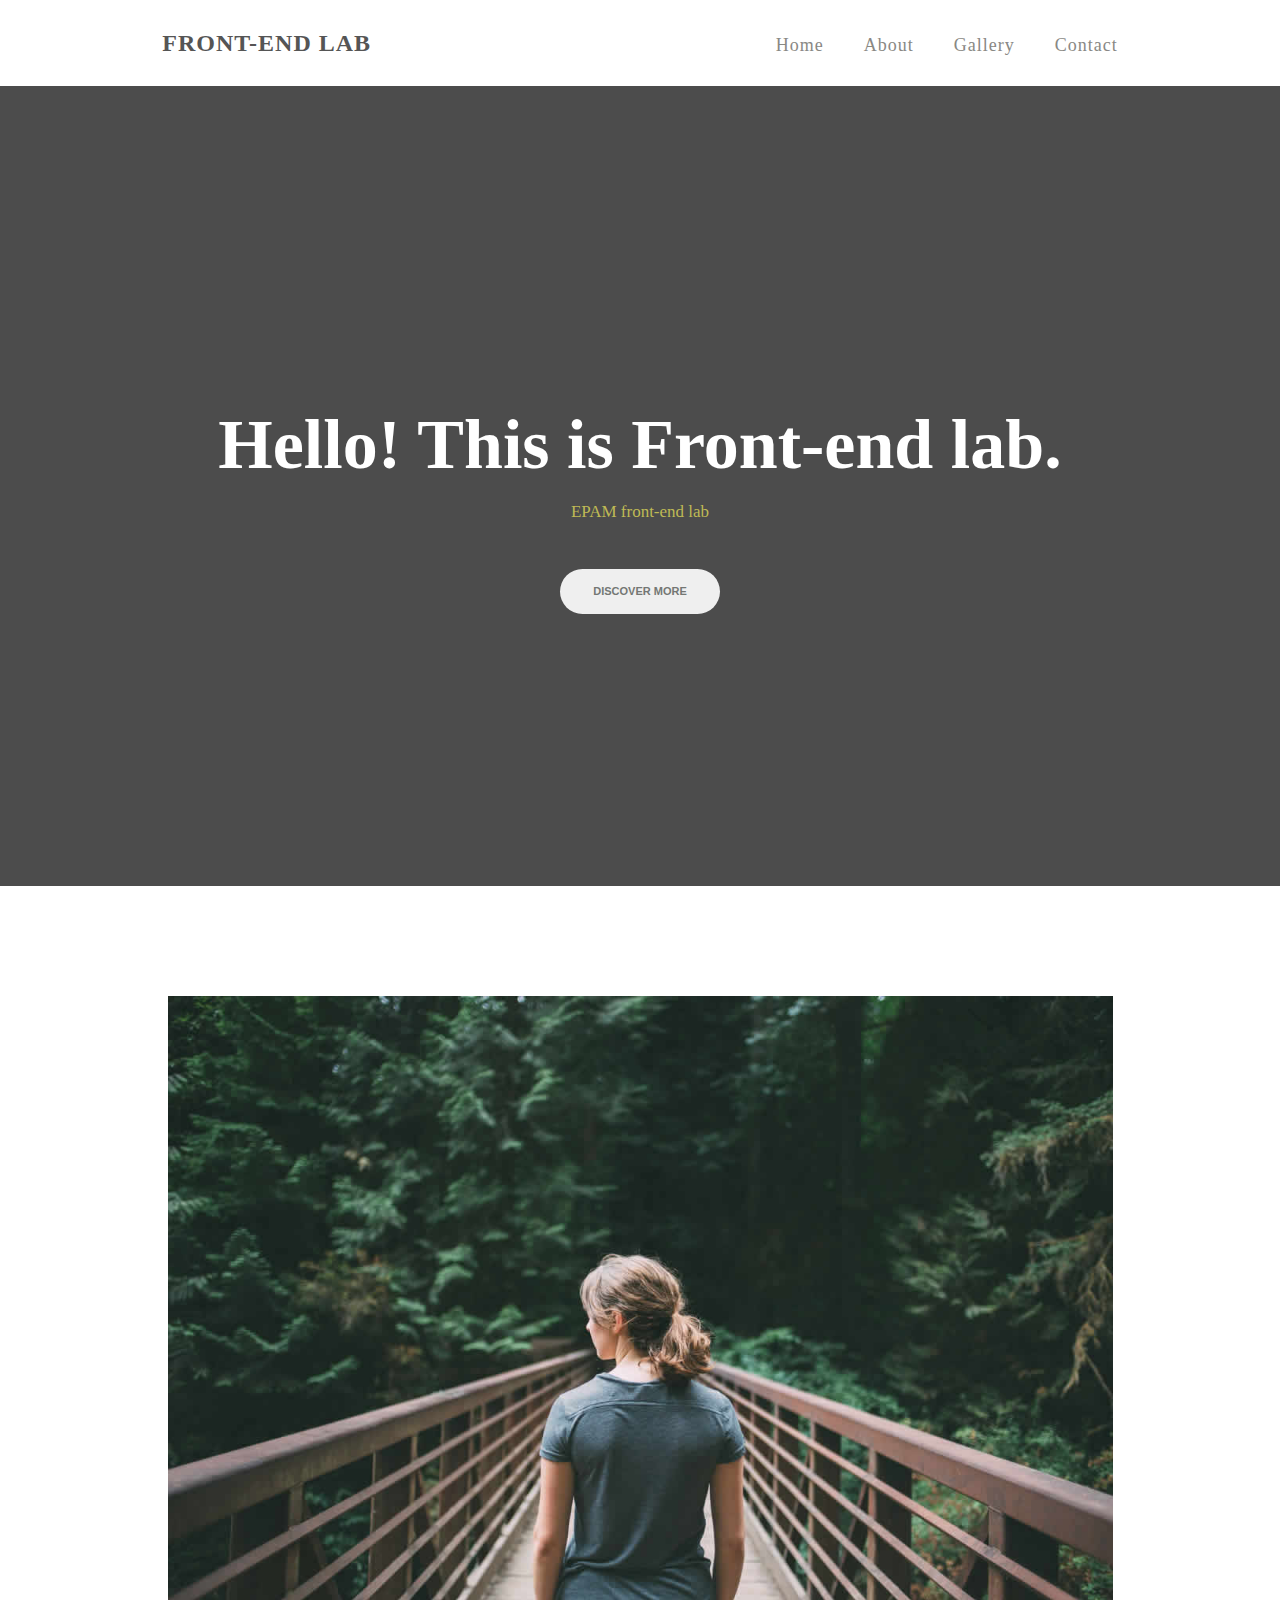
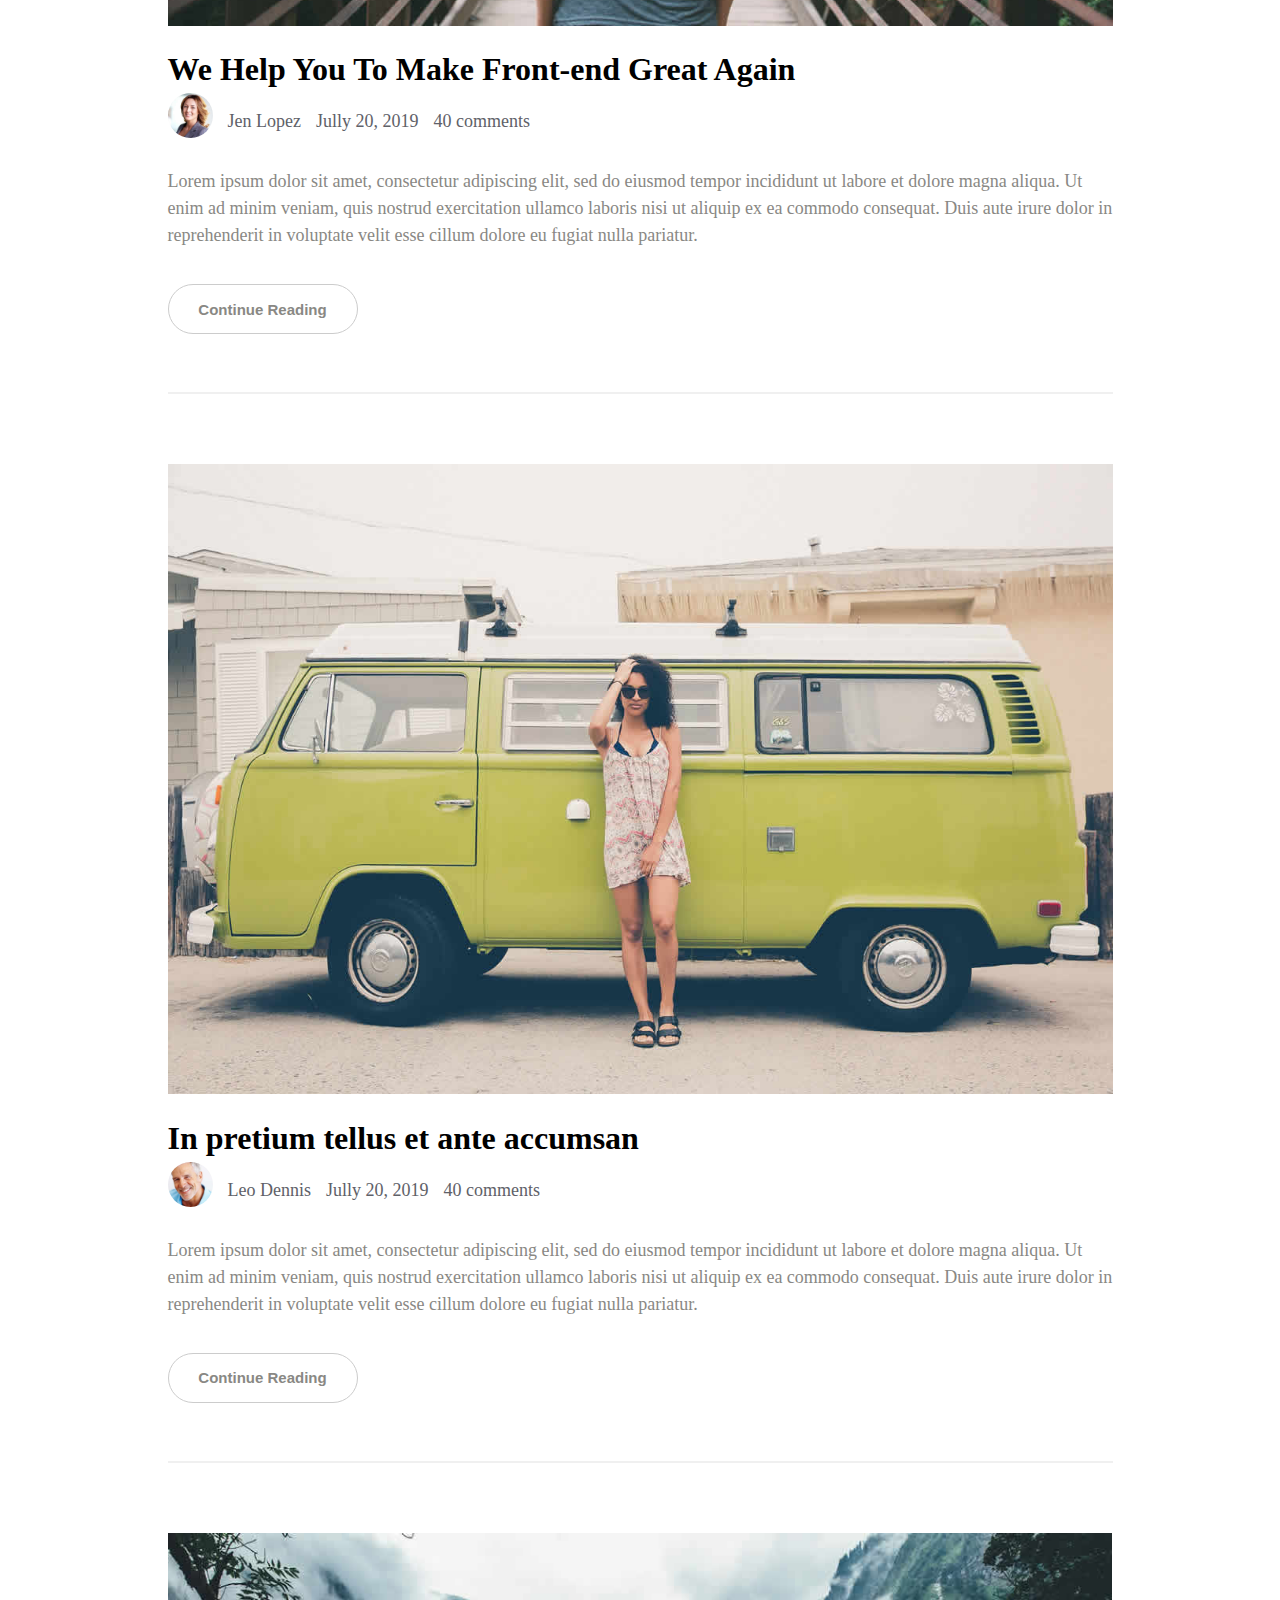
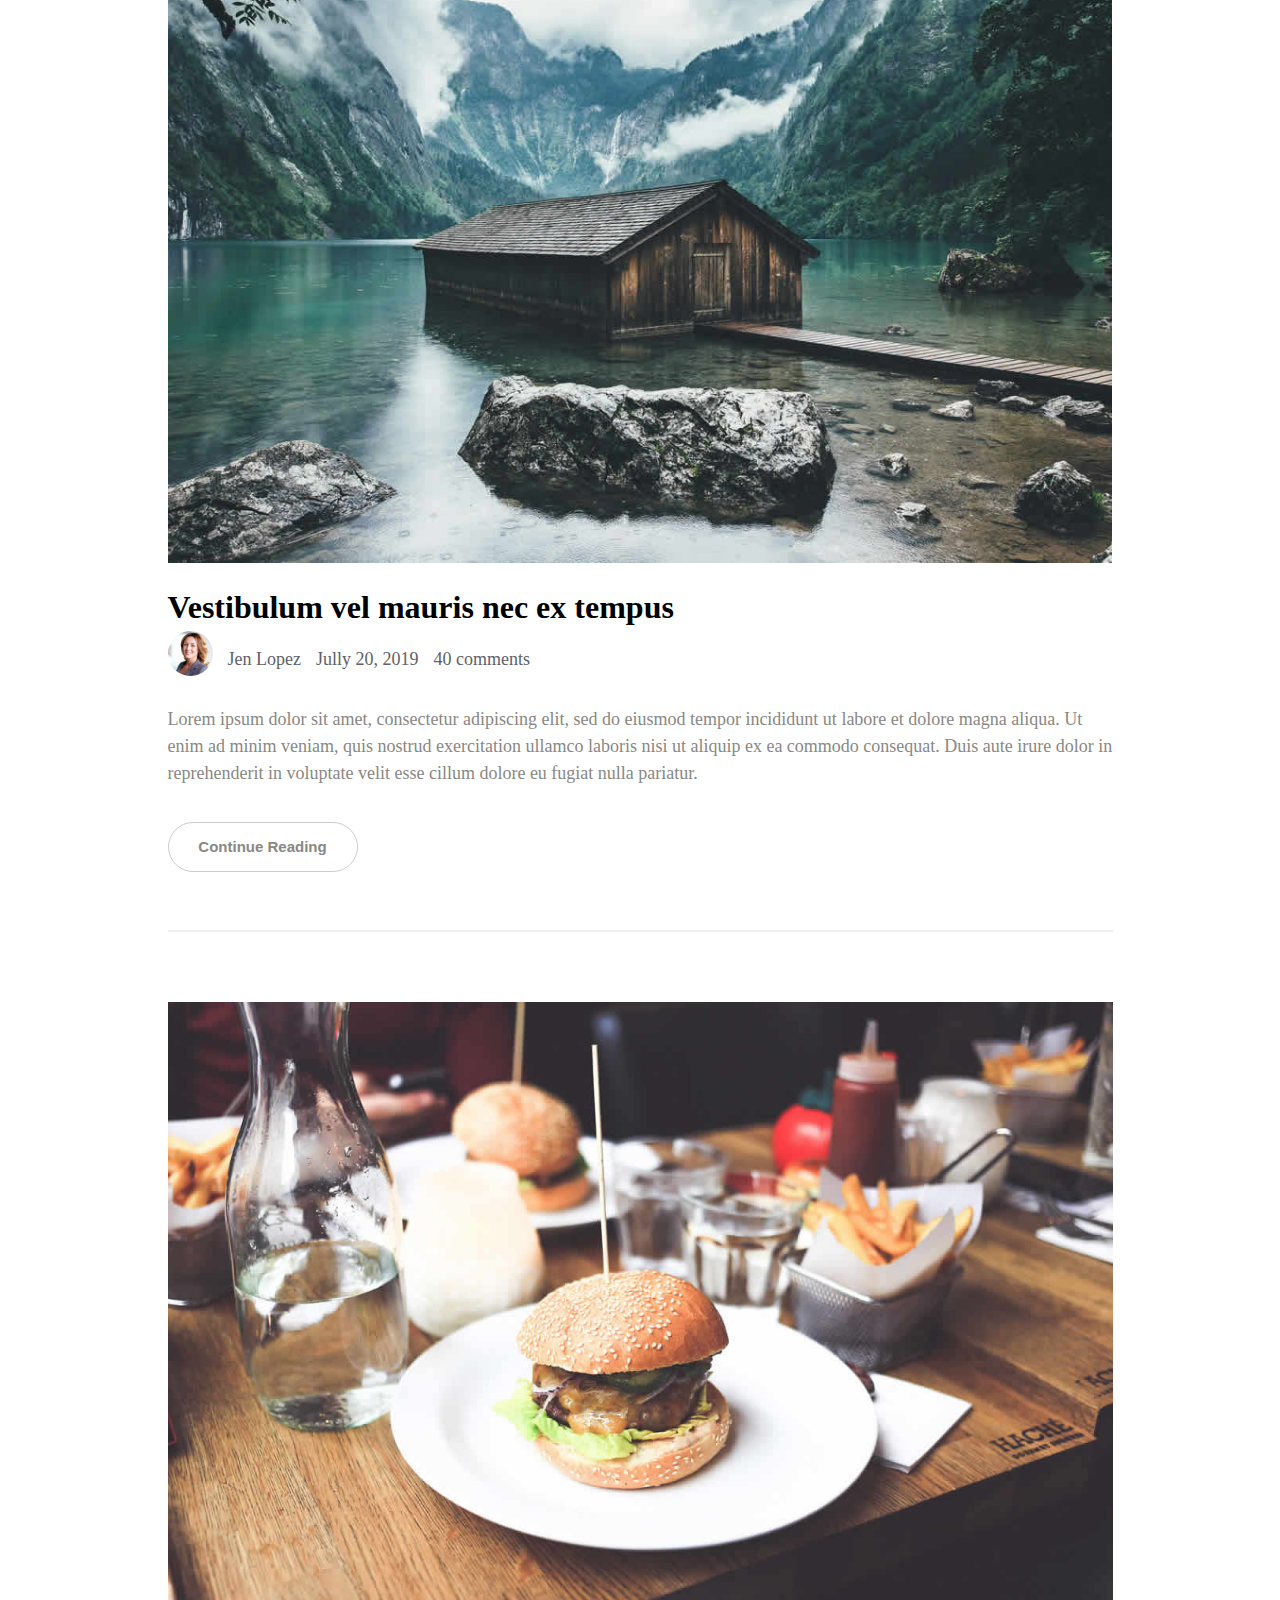
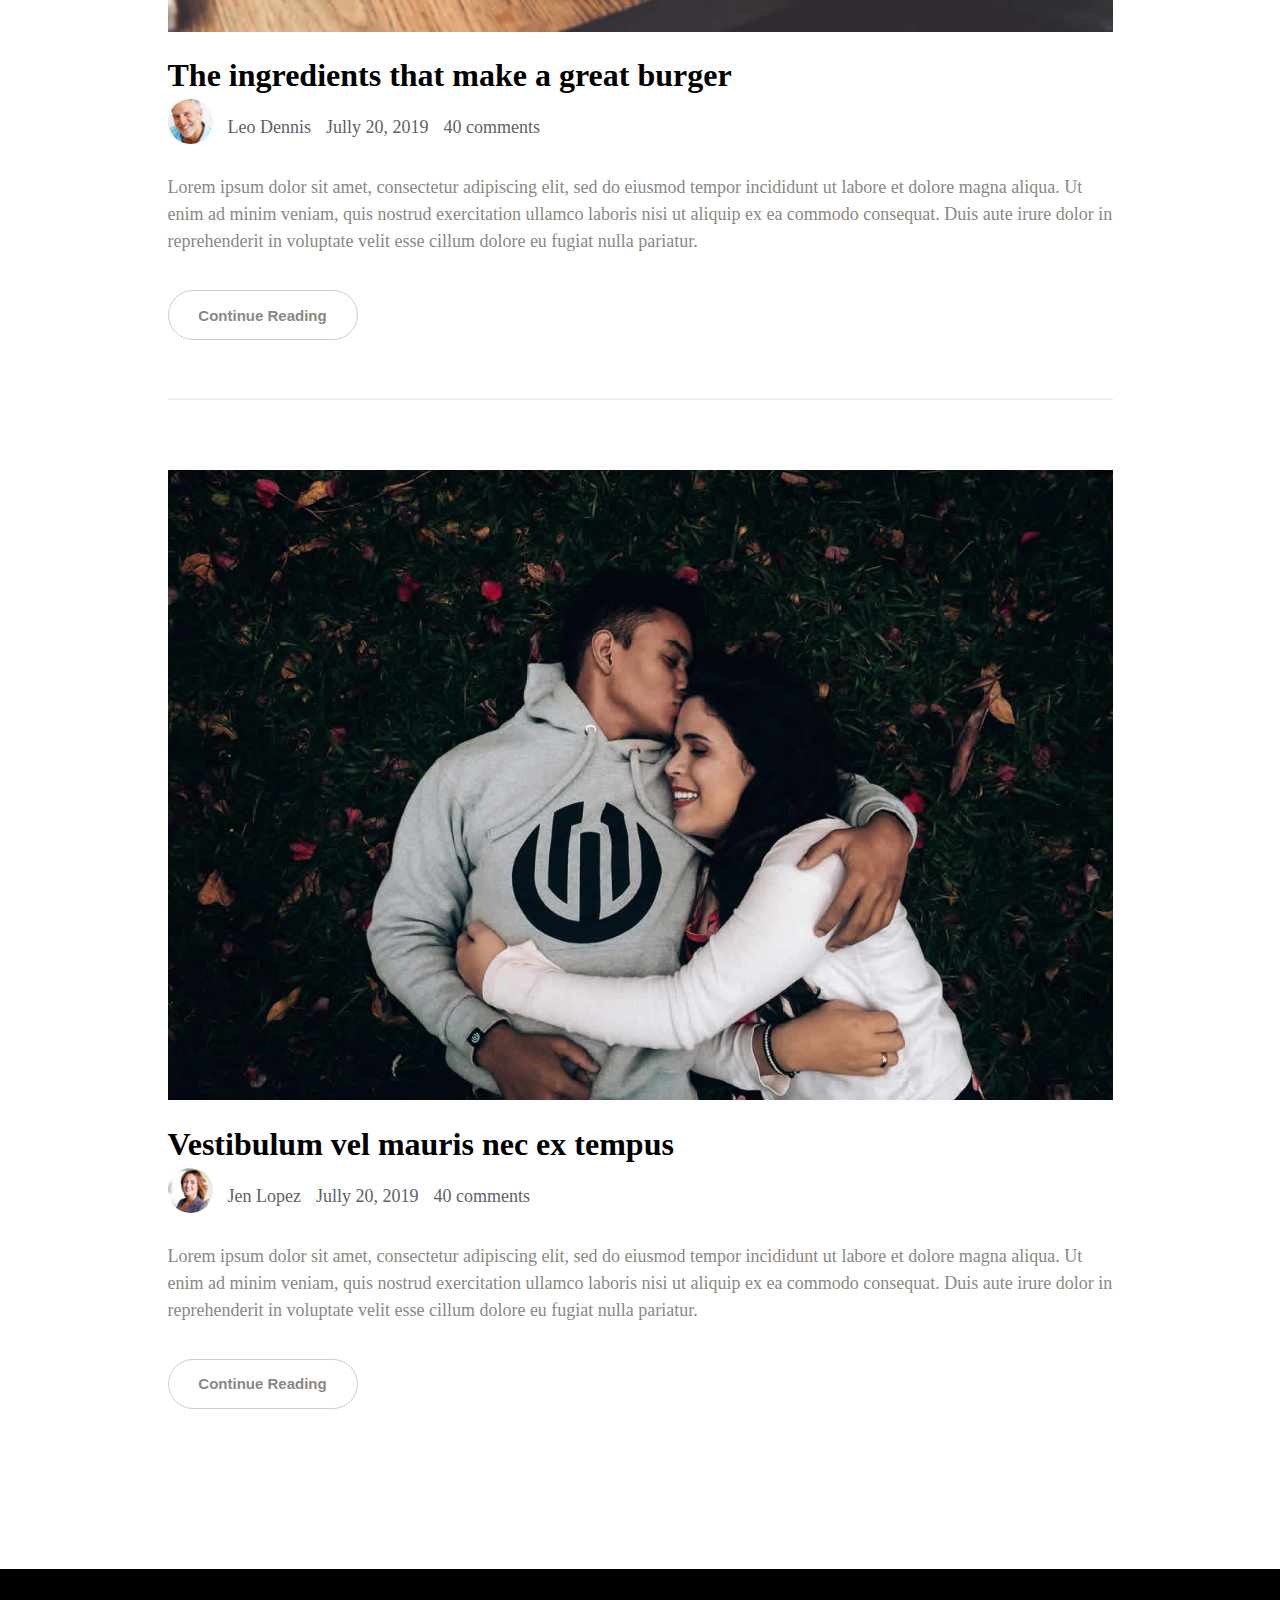
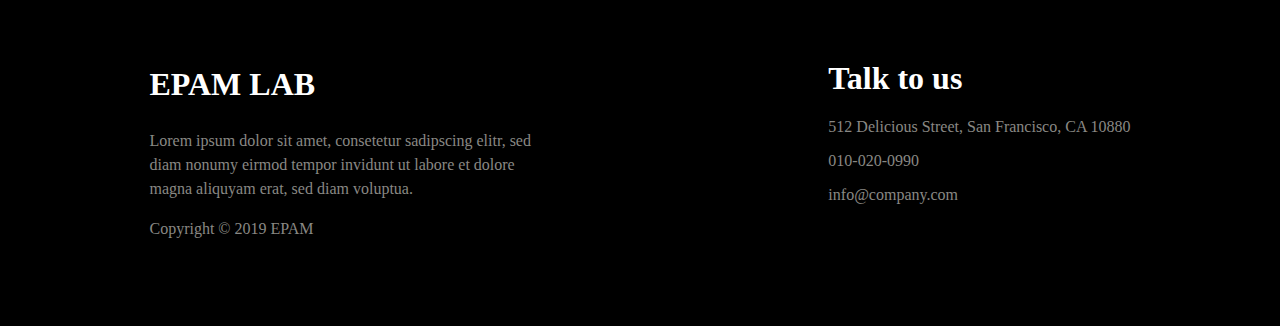
==== FL12_HW4/homework/index.html @ e016e5ad "finished hw4" ====
<!DOCTYPE html>
<html lang="en">

<head>
    <meta charset="UTF-8">
    <meta name="viewport" content="width=device-width, initial-scale=1.0">
    <meta http-equiv="X-UA-Compatible" content="ie=edge">
    <title>Document</title>
    <link rel="stylesheet" href="./css/style.css">
</head>

<body>

    <nav class="navigation">
        <div class="nav-wrapper">
            <h2 class="nav-heading">FRONT-END LAB</h2>
            <div class="nav-items">
                <ul>
                    <li><a href="#">Home</a></li>
                    <li><a href="#">About</a></li>
                    <li><a href="#">Gallery</a></li>
                    <li><a href="#">Contact</a></li>
                </ul>
            </div>
        </div>
    </nav>

    <header class="header">

        <h1 class="main-heading">Hello! This is Front-end lab.</h1>
        <p class="epam-txt">EPAM front-end lab</p>
        <button class="btn-header">Discover more</button>
    </header>

    <main class="content">
        <div class="post">
            <img class="post-img" src="./img/blog-image1.jpg" alt="">
            <h1>We Help You To Make Front-end Great Again</h1>
            <div class="user-info">
                <img class="avatar" src="./img/author-image1.jpg" alt="">
                <p class="bloger-name">
                    Jen Lopez</p>
                <p class="date">Jully 20, 2019</p>
                <p class="comments">40 comments</p>
            </div>
            <p class="post-descr" lang="zxx">Lorem ipsum dolor sit amet, consectetur adipiscing elit, sed do eiusmod
                tempor incididunt ut labore et dolore magna aliqua. Ut enim ad minim veniam, quis nostrud exercitation
                ullamco laboris nisi ut aliquip ex ea commodo consequat. Duis aute irure dolor in reprehenderit in
                voluptate velit esse cillum dolore eu fugiat nulla pariatur.
            </p>
            <button class="btn-post">Continue Reading</button>
        </div>
        <hr>
        <div class="post">
            <img class="post-img" src="./img/blog-image2.jpg" alt="">
            <h1 lang="zxx">In pretium tellus et ante accumsan</h1>
            <div class="user-info">
                <img class="avatar" src="./img/author-image2.jpg" alt="">
                <p class="bloger-name">
                    Leo Dennis
                </p>
                <p class="date">Jully 20, 2019</p>
                <p class="comments">40 comments</p>
            </div>
            <p class="post-descr" lang="zxx">Lorem ipsum dolor sit amet, consectetur adipiscing elit, sed do eiusmod
                tempor incididunt ut labore et dolore magna aliqua. Ut enim ad minim veniam, quis nostrud exercitation
                ullamco laboris nisi ut aliquip ex ea commodo consequat. Duis aute irure dolor in reprehenderit in
                voluptate velit esse cillum dolore eu fugiat nulla pariatur.
            </p>
            <button class="btn-post">Continue Reading</button>
        </div>
        <hr>
        <div class="post">
            <img class="post-img" src="./img/blog-image3.jpg" alt="">
            <h1 lang="zxx">Vestibulum vel mauris nec ex tempus</h1>
            <div class="user-info">
                <img class="avatar" src="./img/author-image1.jpg" alt="">
                <p class="bloger-name">
                    Jen Lopez</p>
                <p class="date">Jully 20, 2019</p>
                <p class="comments">40 comments</p>
            </div>
            <p class="post-descr" lang="zxx">Lorem ipsum dolor sit amet, consectetur adipiscing elit, sed do eiusmod
                tempor incididunt ut labore et dolore magna aliqua. Ut enim ad minim veniam, quis nostrud exercitation
                ullamco laboris nisi ut aliquip ex ea commodo consequat. Duis aute irure dolor in reprehenderit in
                voluptate velit esse cillum dolore eu fugiat nulla pariatur.
            </p>
            <button class="btn-post">Continue Reading</button>
        </div>
        <hr>
        <div class="post">
            <img class="post-img" src="./img/blog-image4.jpg" alt="">
            <h1>The ingredients that make a great burger</h1>
            <div class="user-info">
                <img class="avatar" src="./img/author-image2.jpg" alt="">
                <p class="bloger-name">
                    Leo Dennis
                </p>
                <p class="date">Jully 20, 2019</p>
                <p class="comments">40 comments</p>
            </div>
            <p class="post-descr" lang="zxx">Lorem ipsum dolor sit amet, consectetur adipiscing elit, sed do eiusmod
                tempor incididunt ut labore et dolore magna aliqua. Ut enim ad minim veniam, quis nostrud exercitation
                ullamco laboris nisi ut aliquip ex ea commodo consequat. Duis aute irure dolor in reprehenderit in
                voluptate velit esse cillum dolore eu fugiat nulla pariatur.
            </p>
            <button class="btn-post">Continue Reading</button>
        </div>
        <hr>
        <div class="post">
            <img class="post-img" src="./img/blog-image5.jpg" alt="">
            <h1 lang="zxx">Vestibulum vel mauris nec ex tempus</h1>
            <div class="user-info">
                <img class="avatar" src="./img/author-image1.jpg" alt="">
                <p class="bloger-name">
                    Jen Lopez</p>
                <p class="date">Jully 20, 2019</p>
                <p class="comments">40 comments</p>
            </div>
            <p class="post-descr" lang="zxx">Lorem ipsum dolor sit amet, consectetur adipiscing elit, sed do eiusmod
                tempor incididunt ut labore et dolore magna aliqua. Ut enim ad minim veniam, quis nostrud exercitation
                ullamco laboris nisi ut aliquip ex ea commodo consequat. Duis aute irure dolor in reprehenderit in
                voluptate velit esse cillum dolore eu fugiat nulla pariatur.
            </p>
            <button class="btn-post">Continue Reading</button>
        </div>
    </main>

    <footer>
        <div class="footer-wrapper">
            <div id="about">
                <h1>EPAM LAB</h1>
                <p lang="zxx">Lorem ipsum dolor sit amet, consetetur sadipscing elitr, sed diam nonumy eirmod tempor
                    invidunt ut labore et dolore magna aliquyam erat, sed diam voluptua.</p>
                <p>Copyright © 2019 EPAM</p>
            </div>
            <div id="contact">
                <h1>Talk to us</h1>
                <p>512 Delicious Street, San Francisco, CA 10880</p>
                <p>010-020-0990</p>
                <p>info@company.com</p>
            </div>
        </div>
    </footer>

</body>

</html>
---- FL12_HW4/homework/css/style.css ----
body {
    min-width: 900px;
    margin: 0;
}

header {
    background: linear-gradient(rgba(0, 0, 0, 0.7), rgba(0, 0, 0, 0.7)), url(/img/home-bg.jpg) top no-repeat;
    background-size: cover;
    min-width: 900px;
    height: 800px;
    display: flex;
    color: white;
    flex-direction: column;
    justify-content: center;
}

.navigation {
    height: 86px;
    background-color: #ffff;
}

.nav-wrapper {
    display: flex;
    justify-content: space-around;
    padding-top: 10px;
}

.nav-heading {
    color: #555555;
    letter-spacing: 1px;
}

.navigation ul {
    display: flex;
    list-style: none;
    margin-top: 25px;
}

.navigation ul li {
    padding-left: 40px;
}

.navigation ul a:hover {
    color: #bfba55;
}

.navigation ul a {
    text-decoration: none;
    color: #898884;
    font-size: 18px;
    letter-spacing: 1px;
}

.main-heading {
    text-align: center;
    font-size: 70px;
    margin-bottom: 0;
}

.epam-txt {
    text-align: center;
    font-size: 17px;
    color: #bfba55;
}

.btn-header {
    align-self: center;
    color: #747774;
    text-transform: uppercase;
    font-size: 11px;
    font-weight: bold;
    width: 160px;
    height: 45px;
    border: 0px;
    border-radius: 40px;
    cursor: pointer;
    outline: none;
    margin-top: 30px;
}

.content {
    margin: 110px auto;
    width: 945px;
}

.post-img {
    max-width: 945px;
}

.post h1 {
    margin-bottom: 5px;
}

.post .user-info {
    display: flex;
}

.post .user-info p {
    padding-left: 15px;
    color: #606168;
    font-size: 18px;
}

.post .avatar {
    width: 45px;
    height: 45px;
    border-radius: 50%;
}

.post-descr {
    color: #898884;
    font-size: 18px;
    line-height: 1.5;
    margin-bottom: 35px;
}

.btn-post {
    width: 190px;
    height: 50px;
    border: 1px solid #cccccc;
    border-radius: 30px;
    background-color: #ffff;
    color: #898884;
    outline: none;
    cursor: pointer;
    font-weight: bold;
    font-size: 15px;
    margin-bottom: 50px;
}

hr {
    border: 1px solid #f0f0f0;
    margin-bottom: 70px;
}

footer {
    height: 357px;
    background-color: black;
    color: white;
}

.footer-wrapper {
    max-width: 1260px;
    display: flex;
    justify-content: space-around;
    margin: 0 auto;
    padding-top: 70px;
}

#about {
    width: 400px;
    line-height: 1.5;
}

.footer-wrapper p {
    color: #898884
}
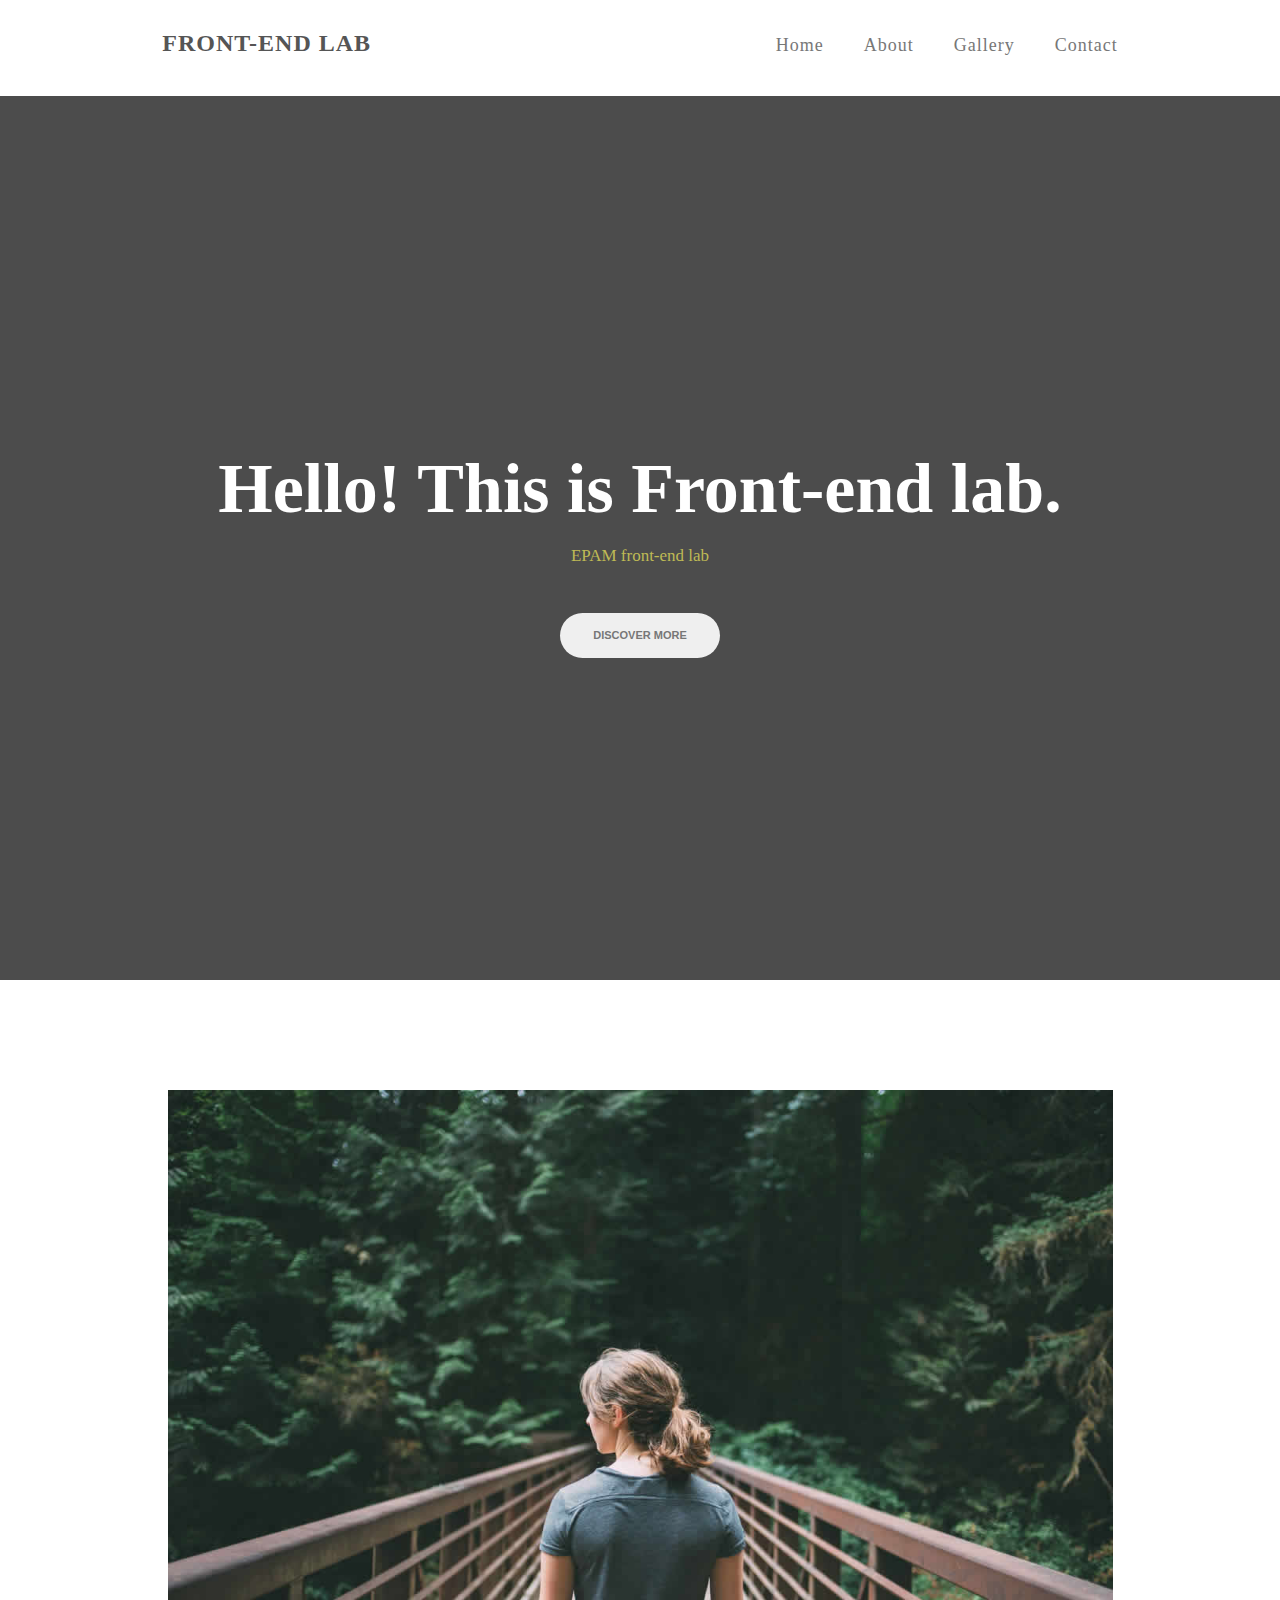
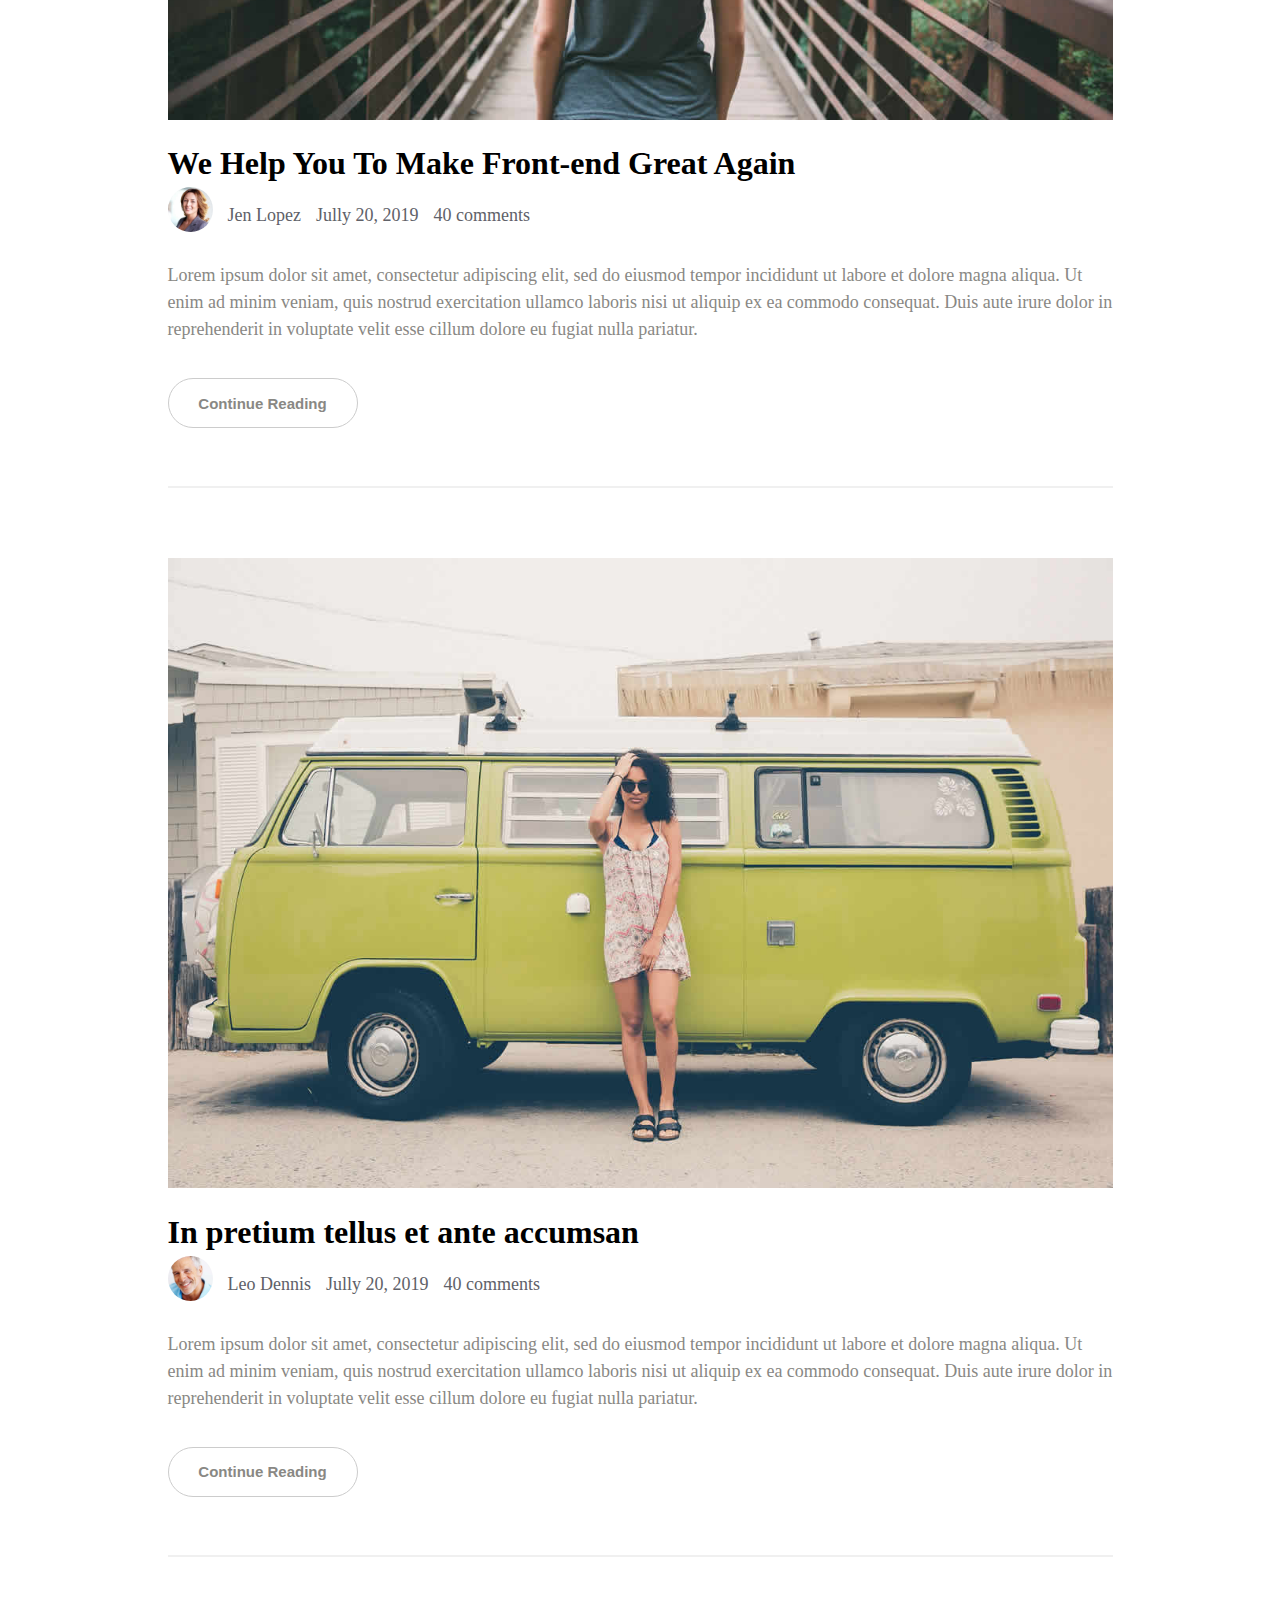
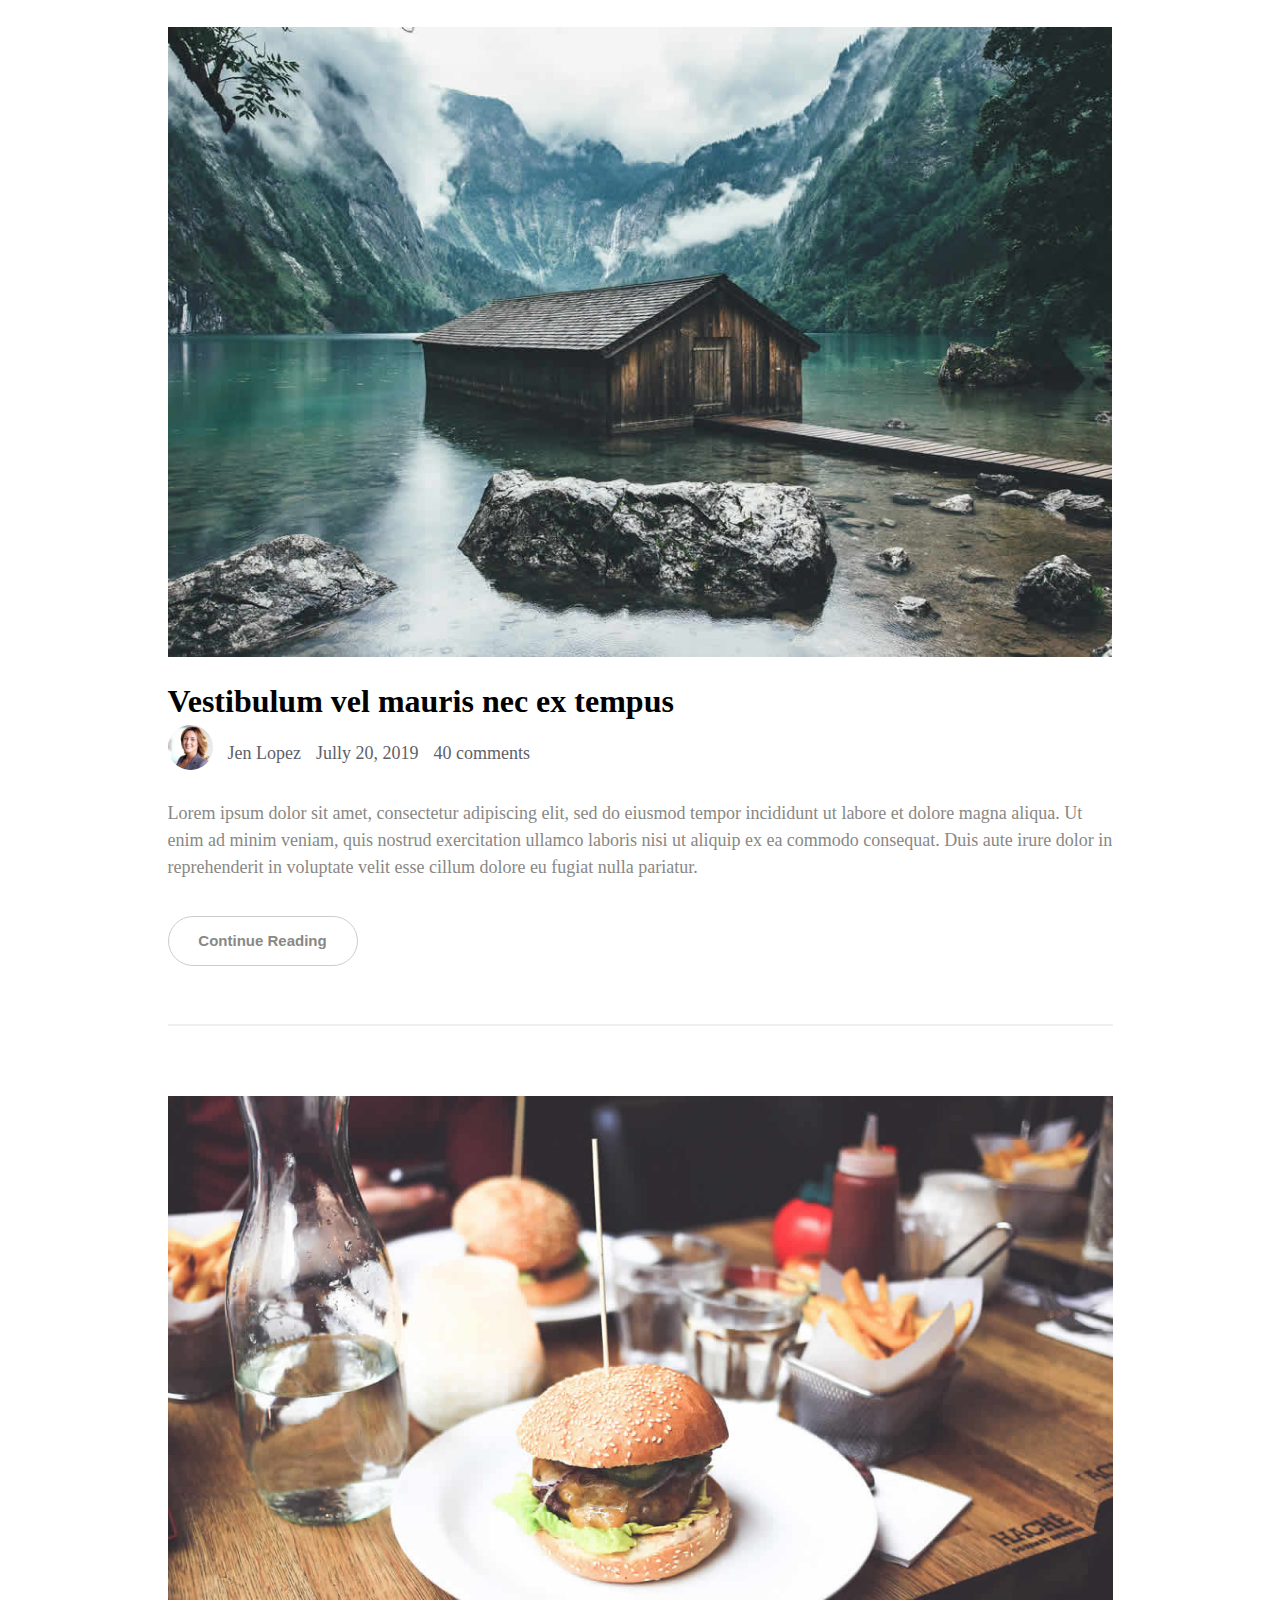
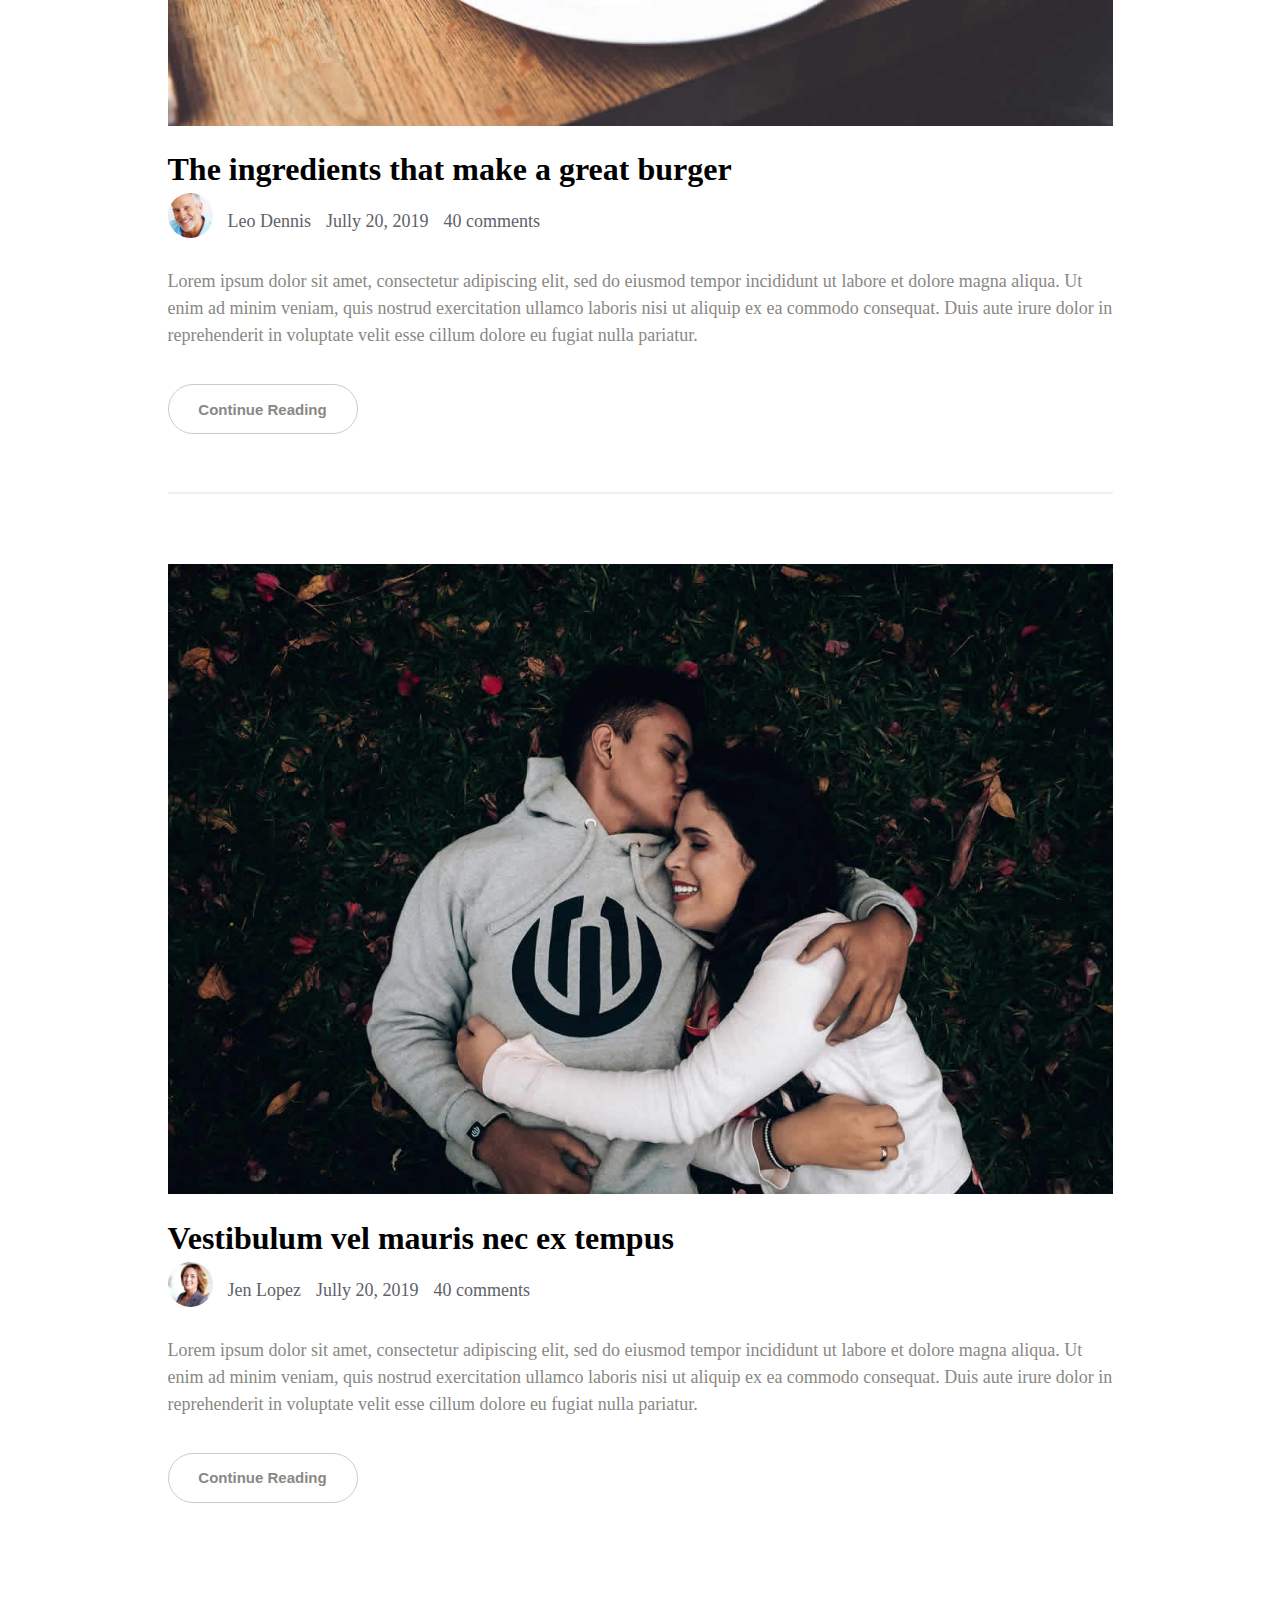
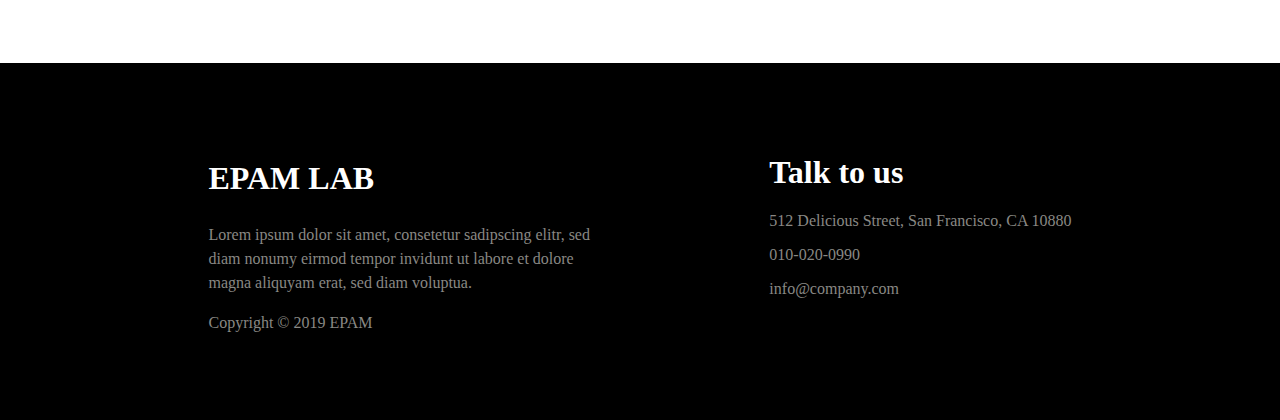
==== commit cfd85233: "changed some colors, made it more responsive" ====
--- a/FL12_HW4/homework/index.html
+++ b/FL12_HW4/homework/index.html
@@ -44,7 +44,8 @@
                 <p class="comments">40 comments</p>
             </div>
             <p class="post-descr" lang="zxx">Lorem ipsum dolor sit amet, consectetur adipiscing elit, sed do eiusmod
-                tempor incididunt ut labore et dolore magna aliqua. Ut enim ad minim veniam, quis nostrud exercitation
+                tempor incididunt ut labore et dolore magna aliqua. Ut enim ad minim veniam, quis nostrud
+                exercitation
                 ullamco laboris nisi ut aliquip ex ea commodo consequat. Duis aute irure dolor in reprehenderit in
                 voluptate velit esse cillum dolore eu fugiat nulla pariatur.
             </p>
@@ -63,7 +64,8 @@
                 <p class="comments">40 comments</p>
             </div>
             <p class="post-descr" lang="zxx">Lorem ipsum dolor sit amet, consectetur adipiscing elit, sed do eiusmod
-                tempor incididunt ut labore et dolore magna aliqua. Ut enim ad minim veniam, quis nostrud exercitation
+                tempor incididunt ut labore et dolore magna aliqua. Ut enim ad minim veniam, quis nostrud
+                exercitation
                 ullamco laboris nisi ut aliquip ex ea commodo consequat. Duis aute irure dolor in reprehenderit in
                 voluptate velit esse cillum dolore eu fugiat nulla pariatur.
             </p>
@@ -81,7 +83,8 @@
                 <p class="comments">40 comments</p>
             </div>
             <p class="post-descr" lang="zxx">Lorem ipsum dolor sit amet, consectetur adipiscing elit, sed do eiusmod
-                tempor incididunt ut labore et dolore magna aliqua. Ut enim ad minim veniam, quis nostrud exercitation
+                tempor incididunt ut labore et dolore magna aliqua. Ut enim ad minim veniam, quis nostrud
+                exercitation
                 ullamco laboris nisi ut aliquip ex ea commodo consequat. Duis aute irure dolor in reprehenderit in
                 voluptate velit esse cillum dolore eu fugiat nulla pariatur.
             </p>
@@ -100,7 +103,8 @@
                 <p class="comments">40 comments</p>
             </div>
             <p class="post-descr" lang="zxx">Lorem ipsum dolor sit amet, consectetur adipiscing elit, sed do eiusmod
-                tempor incididunt ut labore et dolore magna aliqua. Ut enim ad minim veniam, quis nostrud exercitation
+                tempor incididunt ut labore et dolore magna aliqua. Ut enim ad minim veniam, quis nostrud
+                exercitation
                 ullamco laboris nisi ut aliquip ex ea commodo consequat. Duis aute irure dolor in reprehenderit in
                 voluptate velit esse cillum dolore eu fugiat nulla pariatur.
             </p>
@@ -118,13 +122,15 @@
                 <p class="comments">40 comments</p>
             </div>
             <p class="post-descr" lang="zxx">Lorem ipsum dolor sit amet, consectetur adipiscing elit, sed do eiusmod
-                tempor incididunt ut labore et dolore magna aliqua. Ut enim ad minim veniam, quis nostrud exercitation
+                tempor incididunt ut labore et dolore magna aliqua. Ut enim ad minim veniam, quis nostrud
+                exercitation
                 ullamco laboris nisi ut aliquip ex ea commodo consequat. Duis aute irure dolor in reprehenderit in
                 voluptate velit esse cillum dolore eu fugiat nulla pariatur.
             </p>
             <button class="btn-post">Continue Reading</button>
         </div>
     </main>
+
 
     <footer>
         <div class="footer-wrapper">
@@ -143,6 +149,7 @@
         </div>
     </footer>
 
+
 </body>
 
 </html>--- a/FL12_HW4/homework/css/style.css
+++ b/FL12_HW4/homework/css/style.css
@@ -1,28 +1,20 @@
 body {
-    min-width: 900px;
+    height: 100%;
     margin: 0;
 }
 
-header {
-    background: linear-gradient(rgba(0, 0, 0, 0.7), rgba(0, 0, 0, 0.7)), url(/img/home-bg.jpg) top no-repeat;
-    background-size: cover;
-    min-width: 900px;
-    height: 800px;
-    display: flex;
-    color: white;
-    flex-direction: column;
-    justify-content: center;
-}
-
 .navigation {
-    height: 86px;
-    background-color: #ffff;
+    padding-bottom: 80px;
 }
 
 .nav-wrapper {
+    width: 100%;
+    height: 86px;
+    background-color: #ffff;
     display: flex;
     justify-content: space-around;
     padding-top: 10px;
+    position: fixed;
 }
 
 .nav-heading {
@@ -46,9 +38,20 @@
 
 .navigation ul a {
     text-decoration: none;
-    color: #898884;
+    color: #777;
     font-size: 18px;
     letter-spacing: 1px;
+}
+
+header {
+    background: linear-gradient(rgba(0, 0, 0, 0.7), rgba(0, 0, 0, 0.7)), url(/img/home-bg.jpg) top no-repeat;
+    background-size: cover;
+    min-width: 900px;
+    height: 100vh;
+    display: flex;
+    color: white;
+    flex-direction: column;
+    justify-content: center;
 }
 
 .main-heading {
@@ -65,7 +68,8 @@
 
 .btn-header {
     align-self: center;
-    color: #747774;
+    color: #777;
+
     text-transform: uppercase;
     font-size: 11px;
     font-weight: bold;
@@ -81,6 +85,7 @@
 .content {
     margin: 110px auto;
     width: 945px;
+
 }
 
 .post-img {
@@ -140,7 +145,7 @@
 }
 
 .footer-wrapper {
-    max-width: 1260px;
+    width: 80%;
     display: flex;
     justify-content: space-around;
     margin: 0 auto;
@@ -153,5 +158,5 @@
 }
 
 .footer-wrapper p {
-    color: #898884
+    color: #898884;
 }